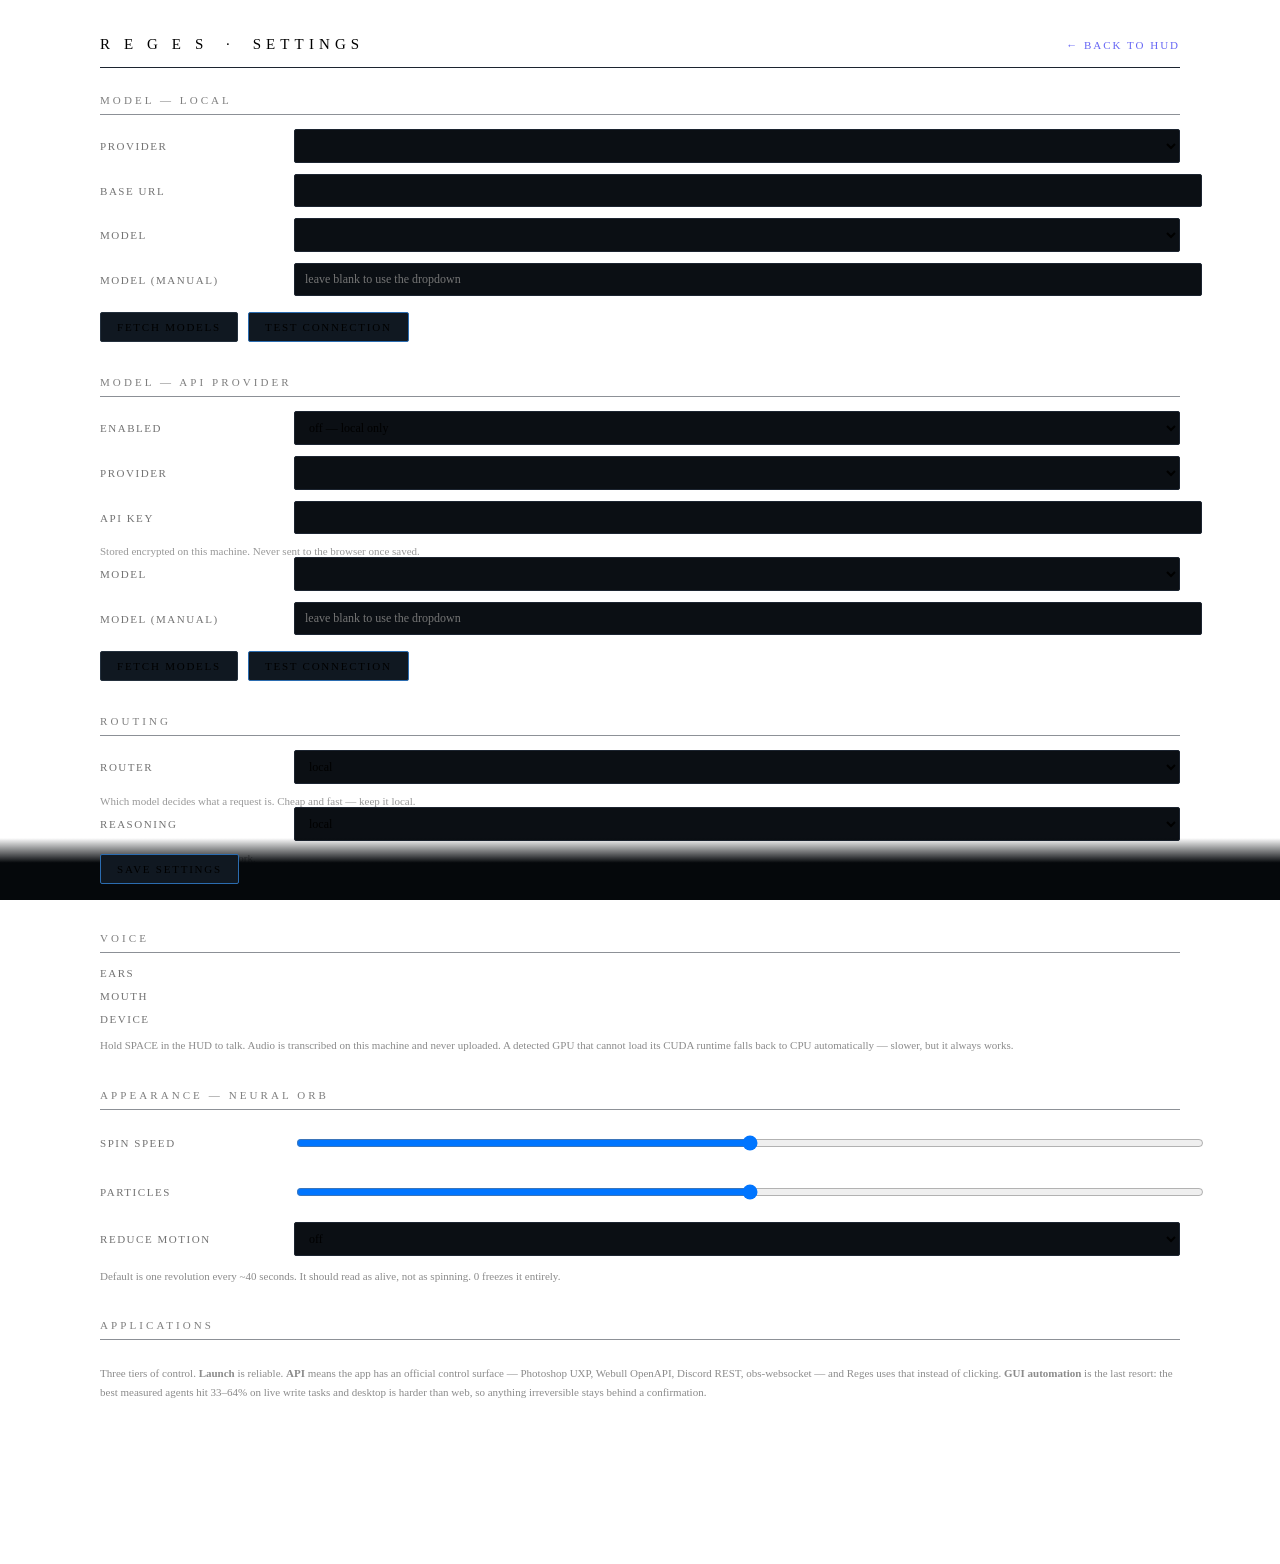
==== hud/settings.html @ 22705d87 "update" ====
<!DOCTYPE html>
<html lang="en">
<head>
<meta charset="utf-8">
<meta name="viewport" content="width=device-width, initial-scale=1">
<title>REGES — Settings</title>
<link rel="stylesheet" href="/styles.css">
<style>
  html,body{height:auto;overflow-y:auto;overflow-x:hidden}
  body{position:relative}
  .wrap{max-width:1080px;margin:0 auto;padding:28px 24px 120px;position:relative;z-index:2}
  .top{display:flex;align-items:baseline;justify-content:space-between;
       border-bottom:1px solid var(--line,#1c2430);padding-bottom:14px;margin-bottom:26px}
  .top h1{font-size:15px;letter-spacing:.34em;margin:0;font-weight:500}
  .back{font-size:11px;letter-spacing:.18em;text-decoration:none;opacity:.6}
  .back:hover{opacity:1}
  section{margin-bottom:34px}
  h2{font-size:11px;letter-spacing:.28em;opacity:.5;font-weight:500;margin:0 0 14px;
     border-bottom:1px solid var(--line,#1c2430);padding-bottom:8px}
  .row{display:grid;grid-template-columns:180px 1fr;gap:14px;align-items:center;margin-bottom:11px}
  .row label{font-size:11px;letter-spacing:.14em;opacity:.55}
  input,select{width:100%;background:#0b0f14;border:1px solid #1c2430;color:inherit;
    padding:8px 10px;font:inherit;font-size:12px;border-radius:2px}
  input:focus,select:focus{outline:none;border-color:#2b6cb0}
  .hint{font-size:11px;opacity:.4;margin-top:5px;grid-column:2}
  button{background:#101821;border:1px solid #24303d;color:inherit;padding:8px 16px;
    font:inherit;font-size:11px;letter-spacing:.16em;cursor:pointer;border-radius:2px}
  button:hover{border-color:#3a4a5c;background:#141d28}
  button.primary{border-color:#2b6cb0}
  .bar{display:flex;gap:10px;align-items:center;margin-top:16px;flex-wrap:wrap}
  .result{font-size:12px;padding:9px 12px;border-radius:2px;margin-top:12px;display:none;
    border:1px solid #24303d;background:#0b0f14;white-space:pre-wrap;line-height:1.55}
  .result.ok{border-color:#2f6b45}
  .result.bad{border-color:#7a3030}
  .apps{display:grid;grid-template-columns:repeat(auto-fill,minmax(250px,1fr));gap:10px}
  .app{border:1px solid #1c2430;padding:11px 13px;border-radius:2px;background:#0b0f14}
  .app.off{opacity:.35}
  .app .n{font-size:12px;letter-spacing:.06em;margin-bottom:3px}
  .app .m{font-size:10px;opacity:.5;letter-spacing:.1em;text-transform:uppercase}
  .app .b{margin-top:9px;display:flex;gap:7px}
  .app button{padding:4px 10px;font-size:10px}
  .tag{font-size:9px;letter-spacing:.14em;padding:2px 6px;border:1px solid #24303d;
    border-radius:2px;opacity:.6}
  .note{font-size:11px;opacity:.45;line-height:1.7;margin-top:10px}
  .sticky{position:fixed;left:0;right:0;bottom:0;z-index:20;
    background:linear-gradient(to top,#05080b 60%,rgba(5,8,11,0));
    padding:16px 24px;display:flex;justify-content:center}
  .sticky .inner{max-width:1080px;width:100%;display:flex;gap:12px;align-items:center}
  .modal{position:fixed;inset:0;z-index:200;background:rgba(3,6,9,.86);
    display:none;align-items:center;justify-content:center;padding:24px}
  .modal.on{display:flex}
  .modal .box{max-width:620px;background:#0b0f14;border:1px solid #24303d;
    padding:22px 24px;border-radius:3px;font-size:12px;line-height:1.75;
    white-space:pre-wrap}
  .modal h3{margin:0 0 12px;font-size:11px;letter-spacing:.24em;opacity:.6;font-weight:500}
</style>
</head>
<body>
<div class="wrap">

  <div class="top">
    <h1>R E G E S &nbsp;·&nbsp; SETTINGS</h1>
    <a class="back" href="/">← BACK TO HUD</a>
  </div>

  <section>
    <h2>MODEL — LOCAL</h2>
    <div class="row">
      <label>PROVIDER</label>
      <select id="lp"></select>
    </div>
    <div class="row">
      <label>BASE URL</label>
      <input id="lurl" spellcheck="false">
    </div>
    <div class="row">
      <label>MODEL</label>
      <select id="lmodel"></select>
    </div>
    <div class="row">
      <label>MODEL (MANUAL)</label>
      <input id="lmodel_manual" spellcheck="false" placeholder="leave blank to use the dropdown">
    </div>
    <div class="bar">
      <button id="lfetch">FETCH MODELS</button>
      <button id="ltest" class="primary">TEST CONNECTION</button>
    </div>
    <div class="result" id="lresult"></div>
    <div class="note" id="lnote"></div>
  </section>

  <section>
    <h2>MODEL — API PROVIDER</h2>
    <div class="row">
      <label>ENABLED</label>
      <select id="renabled">
        <option value="false">off — local only</option>
        <option value="true">on</option>
      </select>
    </div>
    <div class="row">
      <label>PROVIDER</label>
      <select id="rp"></select>
    </div>
    <div class="row">
      <label>API KEY</label>
      <input id="rkey" type="password" spellcheck="false" placeholder="">
    </div>
    <div class="hint">Stored encrypted on this machine. Never sent to the browser once saved.</div>
    <div class="row">
      <label>MODEL</label>
      <select id="rmodel"></select>
    </div>
    <div class="row">
      <label>MODEL (MANUAL)</label>
      <input id="rmodel_manual" spellcheck="false" placeholder="leave blank to use the dropdown">
    </div>
    <div class="bar">
      <button id="rfetch">FETCH MODELS</button>
      <button id="rtest" class="primary">TEST CONNECTION</button>
    </div>
    <div class="result" id="rresult"></div>
  </section>

  <section>
    <h2>ROUTING</h2>
    <div class="row">
      <label>ROUTER</label>
      <select id="router_tier"><option value="local">local</option><option value="remote">api</option></select>
    </div>
    <div class="hint">Which model decides what a request is. Cheap and fast — keep it local.</div>
    <div class="row">
      <label>REASONING</label>
      <select id="reasoning_tier"><option value="local">local</option><option value="remote">api</option></select>
    </div>
    <div class="hint">Which model does the actual work.</div>
    <div class="row">
      <label>OFFLINE FALLBACK</label>
      <select id="offline_fallback"><option value="true">on — drop to local if the API fails</option><option value="false">off</option></select>
    </div>
  </section>

  <section>
    <h2>VOICE</h2>
    <div class="row">
      <label>EARS</label>
      <span id="v_stt" style="font-size:12px"></span>
    </div>
    <div class="row">
      <label>MOUTH</label>
      <span id="v_tts" style="font-size:12px"></span>
    </div>
    <div class="row">
      <label>DEVICE</label>
      <span id="v_dev" style="font-size:12px"></span>
    </div>
    <div class="result" id="v_note"></div>
    <div class="note">
      Hold SPACE in the HUD to talk. Audio is transcribed on this machine and
      never uploaded. A detected GPU that cannot load its CUDA runtime falls
      back to CPU automatically — slower, but it always works.
    </div>
  </section>

  <section>
    <h2>APPEARANCE — NEURAL ORB</h2>
    <div class="row">
      <label>SPIN SPEED</label>
      <input id="orb_speed" type="range" min="0" max="2" step="0.05">
    </div>
    <div class="hint" id="orb_speed_v"></div>
    <div class="row">
      <label>PARTICLES</label>
      <input id="orb_density" type="range" min="200" max="2500" step="50">
    </div>
    <div class="hint" id="orb_density_v"></div>
    <div class="row">
      <label>REDUCE MOTION</label>
      <select id="reduce_motion">
        <option value="false">off</option>
        <option value="true">on — flat ring, no churn</option>
      </select>
    </div>
    <div class="note">
      Default is one revolution every ~40 seconds. It should read as alive, not
      as spinning. 0 freezes it entirely.
    </div>
  </section>

  <section>
    <h2>APPLICATIONS</h2>
    <div class="apps" id="apps"></div>
    <div class="note">
      Three tiers of control. <b>Launch</b> is reliable. <b>API</b> means the app has an
      official control surface — Photoshop UXP, Webull OpenAPI, Discord REST, obs-websocket —
      and Reges uses that instead of clicking. <b>GUI automation</b> is the last resort:
      the best measured agents hit 33–64% on live write tasks and desktop is harder than
      web, so anything irreversible stays behind a confirmation.
    </div>
  </section>

</div>

<div class="sticky">
  <div class="inner">
    <button id="save" class="primary">SAVE SETTINGS</button>
    <span id="saved" style="font-size:11px;opacity:.55"></span>
  </div>
</div>

<div class="modal" id="modal"><div class="box">
  <h3 id="modal-title">RESULT</h3>
  <div id="modal-body"></div>
  <div style="margin-top:18px"><button onclick="document.getElementById('modal').classList.remove('on')">CLOSE</button></div>
</div></div>

<script>
const $ = id => document.getElementById(id);
let DATA = null;

async function api(path, body) {
  const opt = body ? {method:'POST', headers:{'Content-Type':'application/json'},
                      body: JSON.stringify(body)} : {};
  const r = await fetch(path, opt);
  return r.json();
}

function show(el, ok, text) {
  el.className = 'result ' + (ok ? 'ok' : 'bad');
  el.textContent = text;
  el.style.display = 'block';
}

function fillProviders() {
  const local = DATA.providers.filter(p => p.kind === 'local');
  const hosted = DATA.providers.filter(p => p.kind === 'hosted');
  $('lp').innerHTML = local.map(p => `<option value="${p.id}">${p.label}</option>`).join('');
  $('rp').innerHTML = hosted.map(p =>
    `<option value="${p.id}">${p.label}${p.has_key ? ' — key stored' : ''}</option>`).join('');
}

function providerById(id) { return DATA.providers.find(p => p.id === id); }

function syncLocal() {
  const p = providerById($('lp').value);
  if (p && !$('lurl').value) $('lurl').value = p.base_url;
  $('lnote').textContent = p && p.note ? p.note : '';
}

async function fetchModels(which) {
  const isLocal = which === 'l';
  const provider = isLocal ? $('lp').value : $('rp').value;
  const base_url = isLocal ? $('lurl').value : '';
  const api_key  = isLocal ? '' : $('rkey').value;
  const sel = $(isLocal ? 'lmodel' : 'rmodel');
  const res = await api('/api/models', {provider, base_url, api_key});
  if (res.ok && res.models.length) {
    sel.innerHTML = res.models.map(m => `<option value="${m}">${m}</option>`).join('');
    show($(isLocal ? 'lresult' : 'rresult'), true, `${res.models.length} models found`);
  } else {
    sel.innerHTML = '<option value="">— none —</option>';
    show($(isLocal ? 'lresult' : 'rresult'), false,
         res.error || 'no models returned. Type the model id manually below.');
  }
}

async function testConn(which) {
  const isLocal = which === 'l';
  const provider = isLocal ? $('lp').value : $('rp').value;
  const model = (isLocal ? ($('lmodel_manual').value || $('lmodel').value)
                         : ($('rmodel_manual').value || $('rmodel').value));
  const body = {provider, model,
                base_url: isLocal ? $('lurl').value : '',
                api_key:  isLocal ? '' : $('rkey').value};
  const el = $(isLocal ? 'lresult' : 'rresult');
  show(el, true, 'testing…');
  const r = await api('/api/test', body);
  if (r.ok) {
    show(el, true,
      `OK  ${r.latency_ms}ms\nreply: ${r.reply || '(empty)'}\ntokens in/out: ${r.tokens_in}/${r.tokens_out}`);
  } else {
    show(el, false, `FAILED\n${r.error}`);
  }
}

async function loadApps() {
  const r = await api('/api/apps');
  $('apps').innerHTML = r.apps.map(a => `
    <div class="app ${a.installed ? '' : 'off'}">
      <div class="n">${a.label}</div>
      <div class="m">${a.category} · <span class="tag">${a.control === 'api' ? 'API' : 'LAUNCH'}</span>
        ${a.installed ? '' : ' · not found'}</div>
      ${a.installed ? `<div class="b">
        <button onclick="appAct('${a.id}','launch')">LAUNCH</button>
        <button onclick="appAct('${a.id}','plan')">HOW</button>
      </div>` : ''}
    </div>`).join('');
}

function modal(title, body) {
  $('modal-title').textContent = title;
  $('modal-body').textContent = body;
  $('modal').classList.add('on');
}

async function appAct(app, action) {
  const r = await api('/api/apps/action', {app, action});
  if (action === 'plan') {
    modal(`CONTROL PLAN — TIER ${r.tier}`,
      `${r.surface || ''}\n\n${r.reason}${r.caveat ? '\n\n' + r.caveat : ''}`);
  } else {
    modal(r.ok ? 'LAUNCHED' : 'FAILED', JSON.stringify(r, null, 2));
  }
}

async function save() {
  const cur = {
    local_provider: $('lp').value,
    local_base_url: $('lurl').value,
    local_model: $('lmodel_manual').value || $('lmodel').value,
    remote_enabled: $('renabled').value === 'true',
    remote_provider: $('rp').value,
    remote_model: $('rmodel_manual').value || $('rmodel').value,
    router_tier: $('router_tier').value,
    reasoning_tier: $('reasoning_tier').value,
    offline_fallback: $('offline_fallback').value === 'true',
  };
  const body = {current: cur, appearance: {
    orb_speed: parseFloat($('orb_speed').value),
    orb_density: parseInt($('orb_density').value, 10),
    reduce_motion: $('reduce_motion').value === 'true',
  }};
  if ($('rkey').value) { body.api_key = $('rkey').value; body.api_key_provider = $('rp').value; }
  const r = await api('/api/settings', body);
  $('saved').textContent = r.ok ? `saved → ${r.saved_to}` : `failed: ${r.error}`;
  if (r.ok) {
    $('rkey').value = '';
    setTimeout(() => { $('saved').textContent = ''; }, 6000);
  }
}

(async function init() {
  DATA = await api('/api/settings');
  fillProviders();
  const c = DATA.current;
  $('lp').value = c.local_provider || 'lmstudio';
  $('lurl').value = c.local_base_url || '';
  $('lmodel_manual').value = c.local_model || '';
  $('renabled').value = String(!!c.remote_enabled);
  $('rp').value = c.remote_provider || 'anthropic';
  $('rmodel_manual').value = c.remote_model || '';
  $('router_tier').value = c.router_tier || 'local';
  $('reasoning_tier').value = c.reasoning_tier || 'remote';
  $('offline_fallback').value = String(!!c.offline_fallback);

  const ap = DATA.appearance || {orb_speed: 1, orb_density: 900, reduce_motion: false};
  $('orb_speed').value = ap.orb_speed;
  $('orb_density').value = ap.orb_density;
  $('reduce_motion').value = String(!!ap.reduce_motion);
  const showOrb = () => {
    const sp = parseFloat($('orb_speed').value);
    const secs = sp > 0 ? Math.round(40 / sp) : 0;
    $('orb_speed_v').textContent =
      sp === 0 ? '0 — frozen' : `${sp.toFixed(2)}× — one revolution every ~${secs}s`;
    $('orb_density_v').textContent = `${$('orb_density').value} particles`;
  };
  $('orb_speed').oninput = showOrb;
  $('orb_density').oninput = showOrb;
  showOrb();

  syncLocal();

  $('lp').onchange = () => { $('lurl').value = providerById($('lp').value).base_url; syncLocal(); };
  $('lfetch').onclick = () => fetchModels('l');
  $('rfetch').onclick = () => fetchModels('r');
  $('ltest').onclick  = () => testConn('l');
  $('rtest').onclick  = () => testConn('r');
  $('save').onclick   = save;
  loadApps();
  loadVoice();
})();

async function loadVoice() {
  let v;
  try { v = await api('/api/voice/status'); } catch { return; }
  const on = (list) => (list.filter(x => x.available).map(x => x.label).join(', ') || 'none');
  $('v_stt').textContent = v.can_listen
    ? `${v.stt_active}  (available: ${on(v.stt)})`
    : 'none — pip install faster-whisper';
  $('v_tts').textContent = `${v.tts_active}  (available: ${on(v.tts)})`;
  $('v_dev').textContent = v.gpu_detected
    ? `${v.device.toUpperCase()}  · GPU detected`
    : `${(v.device || 'cpu').toUpperCase()}  · no GPU detected`;
  if (v.cuda_note) show($('v_note'), false, v.cuda_note);
}
window.appAct = appAct;
</script>
</body>
</html>
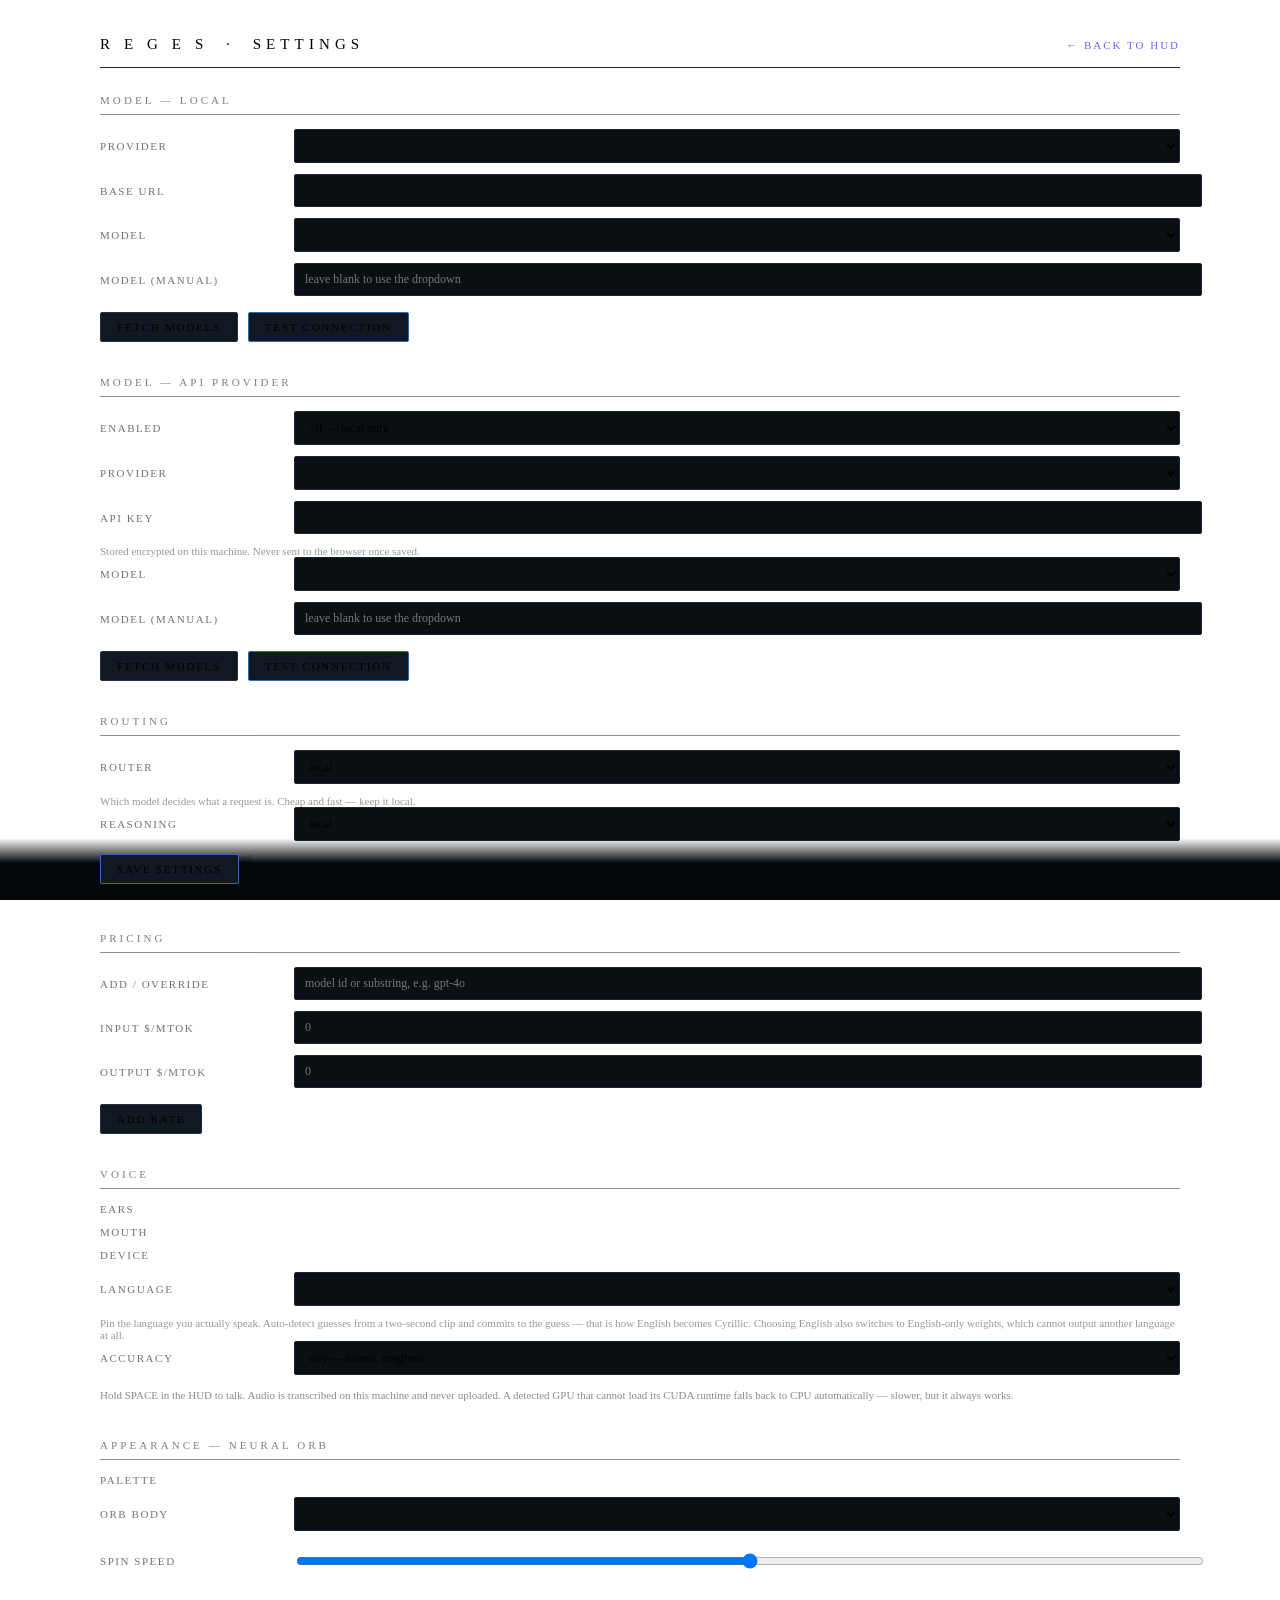
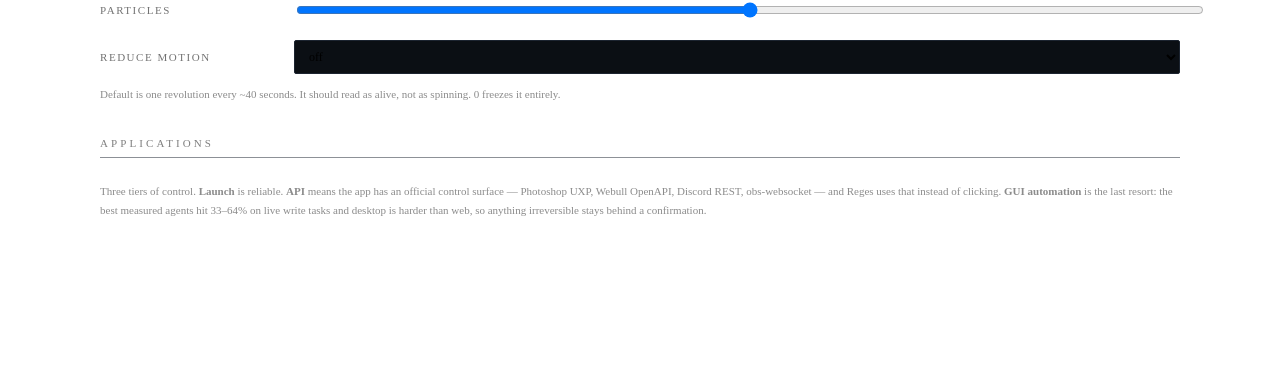
==== commit e096f1f8: "auto installer and deploy" ====
--- a/hud/settings.html
+++ b/hud/settings.html
@@ -4,6 +4,7 @@
 <meta charset="utf-8">
 <meta name="viewport" content="width=device-width, initial-scale=1">
 <title>REGES — Settings</title>
+<link rel="stylesheet" href="/theme.css">
 <link rel="stylesheet" href="/styles.css">
 <style>
   html,body{height:auto;overflow-y:auto;overflow-x:hidden}
@@ -141,6 +142,25 @@
   </section>
 
   <section>
+    <h2>PRICING</h2>
+    <div id="price_rows"></div>
+    <div class="row">
+      <label>ADD / OVERRIDE</label>
+      <input id="pr_model" spellcheck="false" placeholder="model id or substring, e.g. gpt-4o">
+    </div>
+    <div class="row">
+      <label>INPUT $/MTOK</label>
+      <input id="pr_in" type="number" step="0.01" min="0" placeholder="0">
+    </div>
+    <div class="row">
+      <label>OUTPUT $/MTOK</label>
+      <input id="pr_out" type="number" step="0.01" min="0" placeholder="0">
+    </div>
+    <div class="bar"><button id="pr_add">ADD RATE</button></div>
+    <div class="note" id="pr_note"></div>
+  </section>
+
+  <section>
     <h2>VOICE</h2>
     <div class="row">
       <label>EARS</label>
@@ -153,6 +173,25 @@
     <div class="row">
       <label>DEVICE</label>
       <span id="v_dev" style="font-size:12px"></span>
+    </div>
+    <div class="row">
+      <label>LANGUAGE</label>
+      <select id="v_lang"></select>
+    </div>
+    <div class="hint">
+      Pin the language you actually speak. Auto-detect guesses from a two-second
+      clip and commits to the guess — that is how English becomes Cyrillic.
+      Choosing English also switches to English-only weights, which cannot
+      output another language at all.
+    </div>
+    <div class="row">
+      <label>ACCURACY</label>
+      <select id="v_size">
+        <option value="tiny">tiny — fastest, roughest</option>
+        <option value="base">base — default</option>
+        <option value="small">small — better, slower on CPU</option>
+        <option value="medium">medium — best, GPU recommended</option>
+      </select>
     </div>
     <div class="result" id="v_note"></div>
     <div class="note">
@@ -164,6 +203,14 @@
 
   <section>
     <h2>APPEARANCE — NEURAL ORB</h2>
+    <div class="row">
+      <label>PALETTE</label>
+      <div id="sv-theme" style="display:flex;gap:8px;flex-wrap:wrap"></div>
+    </div>
+    <div class="row">
+      <label>ORB BODY</label>
+      <select id="sv-variant"></select>
+    </div>
     <div class="row">
       <label>SPIN SPEED</label>
       <input id="orb_speed" type="range" min="0" max="2" step="0.05">
@@ -325,7 +372,12 @@
     reasoning_tier: $('reasoning_tier').value,
     offline_fallback: $('offline_fallback').value === 'true',
   };
-  const body = {current: cur, appearance: {
+  const body = {current: cur, voice: {
+    stt_language: $('v_lang') ? $('v_lang').value : 'en',
+    stt_model_size: $('v_size') ? $('v_size').value : 'base',
+  }, appearance: {
+    theme: (window.__ap && window.__ap.theme) || undefined,
+    orb_variant: $('sv-variant') ? $('sv-variant').value : undefined,
     orb_speed: parseFloat($('orb_speed').value),
     orb_density: parseInt($('orb_density').value, 10),
     reduce_motion: $('reduce_motion').value === 'true',
@@ -354,6 +406,21 @@
   $('offline_fallback').value = String(!!c.offline_fallback);
 
   const ap = DATA.appearance || {orb_speed: 1, orb_density: 900, reduce_motion: false};
+  const { THEMES } = await import('/themes.js');
+  const { ORB_VARIANTS } = await import('/orb.js');
+  $('sv-theme').innerHTML = Object.entries(THEMES).map(([id, t]) =>
+    `<div data-t="${id}" title="${t.name} — ${t.tag}" style="width:34px;height:34px;border-radius:50%;cursor:pointer;` +
+    `border:1px solid ${id === (ap.theme||'obsidian') ? '#fff' : 'transparent'};` +
+    `background:radial-gradient(circle at 34% 30%, ${t.accent}, ${t.glow[0]} 58%, ${t.bg})"></div>`).join('');
+  window.__ap = ap;
+  $('sv-theme').onclick = (e) => {
+    const el = e.target.closest('[data-t]'); if (!el) return;
+    ap.theme = el.dataset.t;
+    [...$('sv-theme').children].forEach(c => c.style.borderColor = c === el ? '#fff' : 'transparent');
+  };
+  $('sv-variant').innerHTML = Object.entries(ORB_VARIANTS).map(([id, v]) =>
+    `<option value="${id}">${v.name} — ${v.tag}</option>`).join('');
+  $('sv-variant').value = ap.orb_variant || 'lattice';
   $('orb_speed').value = ap.orb_speed;
   $('orb_density').value = ap.orb_density;
   $('reduce_motion').value = String(!!ap.reduce_motion);
@@ -378,7 +445,41 @@
   $('save').onclick   = save;
   loadApps();
   loadVoice();
+  loadPricing();
+  $('pr_add').onclick = addRate;
 })();
+
+let OVERRIDES = {};
+
+async function loadPricing() {
+  let d;
+  try { d = await api('/api/pricing'); } catch { return; }
+  OVERRIDES = d.overrides || {};
+  const rows = (d.catalog || []).map((r) => {
+    const rate = r.priced ? `$${r.input} in / $${r.output} out per Mtok` : 'unpriced';
+    const tag = r.user ? ' <span class="tag">YOURS</span>' : '';
+    return `<div class="row"><label>${escapeHtml(r.pattern)}${tag}</label>
+      <span style="font-size:12px;opacity:.75">${rate}${r.note ? ' — ' + escapeHtml(r.note) : ''}</span></div>`;
+  }).join('');
+  $('price_rows').innerHTML = rows;
+  $('pr_note').textContent =
+    `Built-in rates verified ${d.verified_on}. A model with no rate is billed at the ` +
+    `fallback and marked "est" — never silently priced wrong. Local models are never charged at all.`;
+}
+
+async function addRate() {
+  const m = $('pr_model').value.trim();
+  if (!m) return;
+  OVERRIDES[m] = {input: parseFloat($('pr_in').value) || 0,
+                  output: parseFloat($('pr_out').value) || 0};
+  const r = await api('/api/pricing', {overrides: OVERRIDES});
+  if (r.ok) { $('pr_model').value = $('pr_in').value = $('pr_out').value = ''; loadPricing(); }
+}
+
+function escapeHtml(t) {
+  return String(t).replace(/[&<>"\']/g, (c) => (
+    {'&':'&amp;','<':'&lt;','>':'&gt;','"':'&quot;',"'":'&#39;'}[c]));
+}
 
 async function loadVoice() {
   let v;
@@ -391,6 +492,11 @@
   $('v_dev').textContent = v.gpu_detected
     ? `${v.device.toUpperCase()}  · GPU detected`
     : `${(v.device || 'cpu').toUpperCase()}  · no GPU detected`;
+  const vc = (DATA.voice || {});
+  $('v_lang').innerHTML = (v.languages || [{code:'en',label:'English'}])
+    .map(l => `<option value="${l.code}">${l.label}</option>`).join('');
+  $('v_lang').value = vc.stt_language || 'en';
+  $('v_size').value = vc.stt_model_size || 'base';
   if (v.cuda_note) show($('v_note'), false, v.cuda_note);
 }
 window.appAct = appAct;
